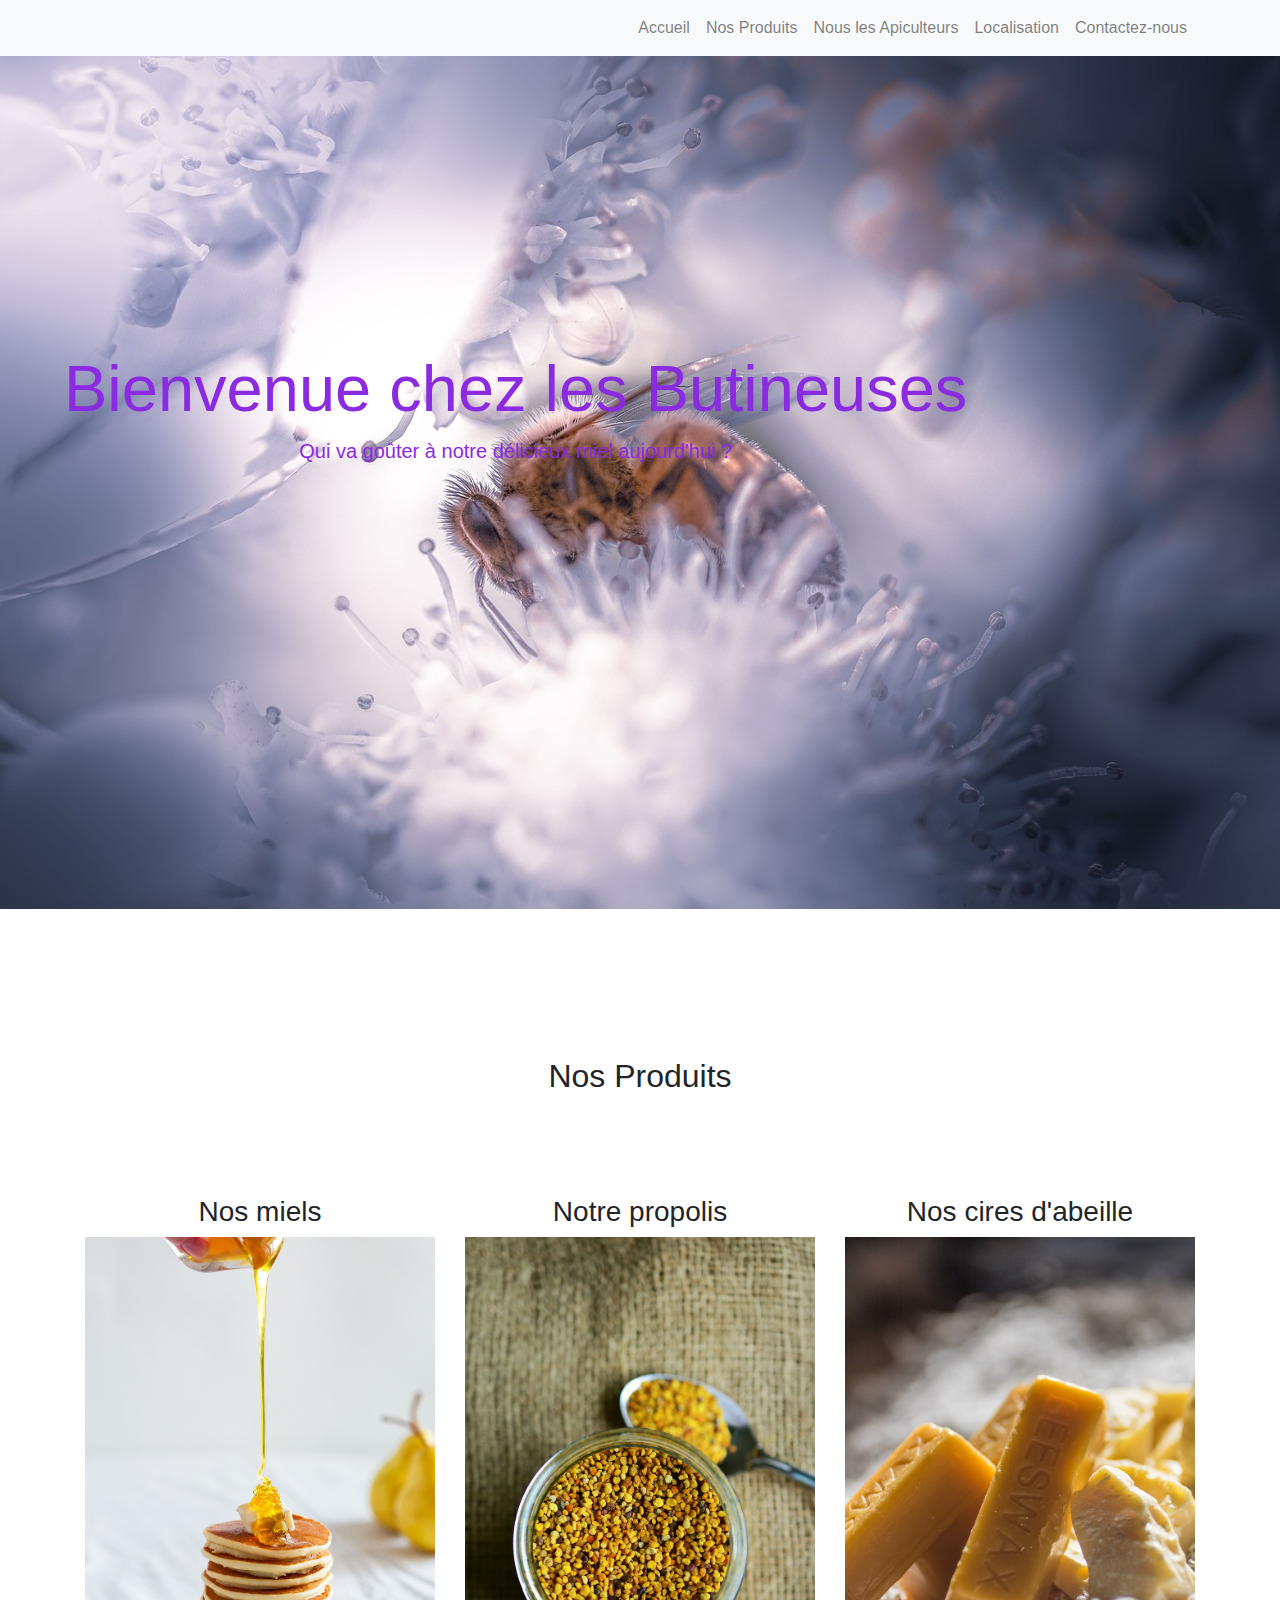
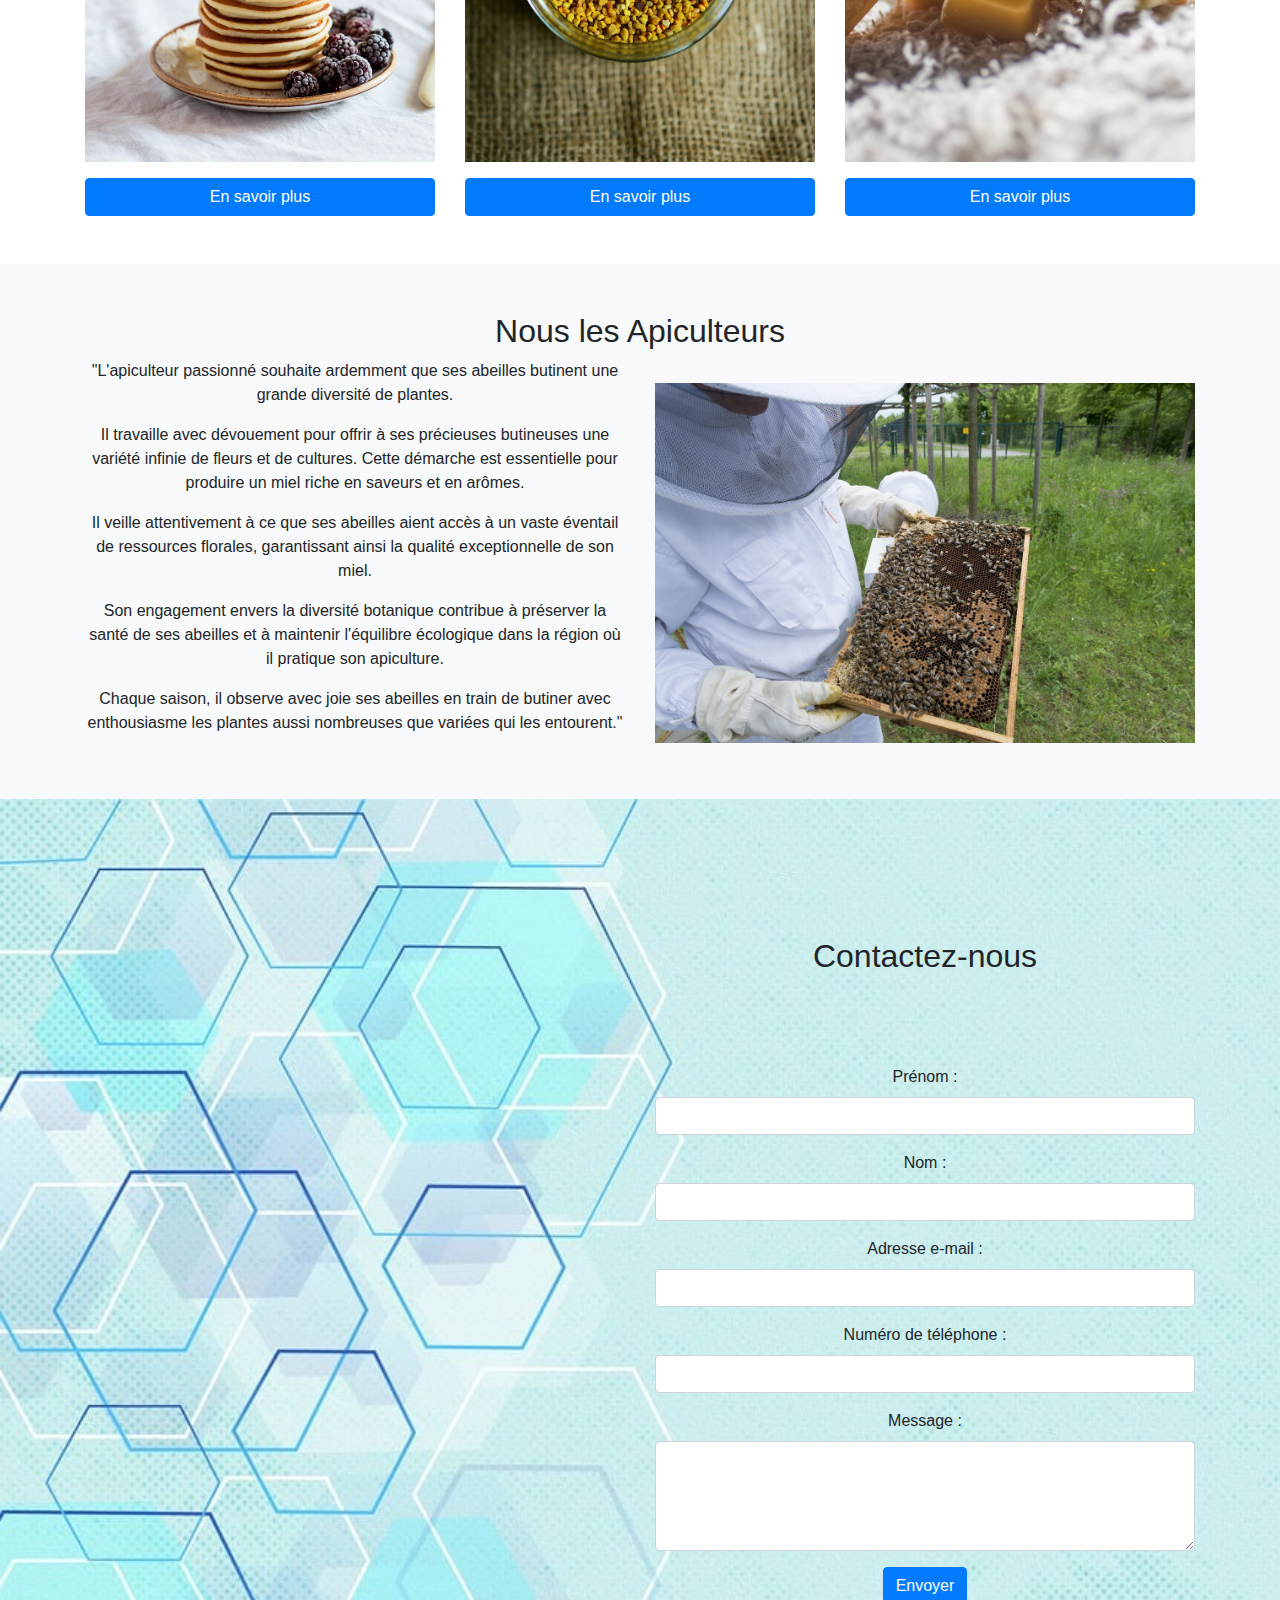
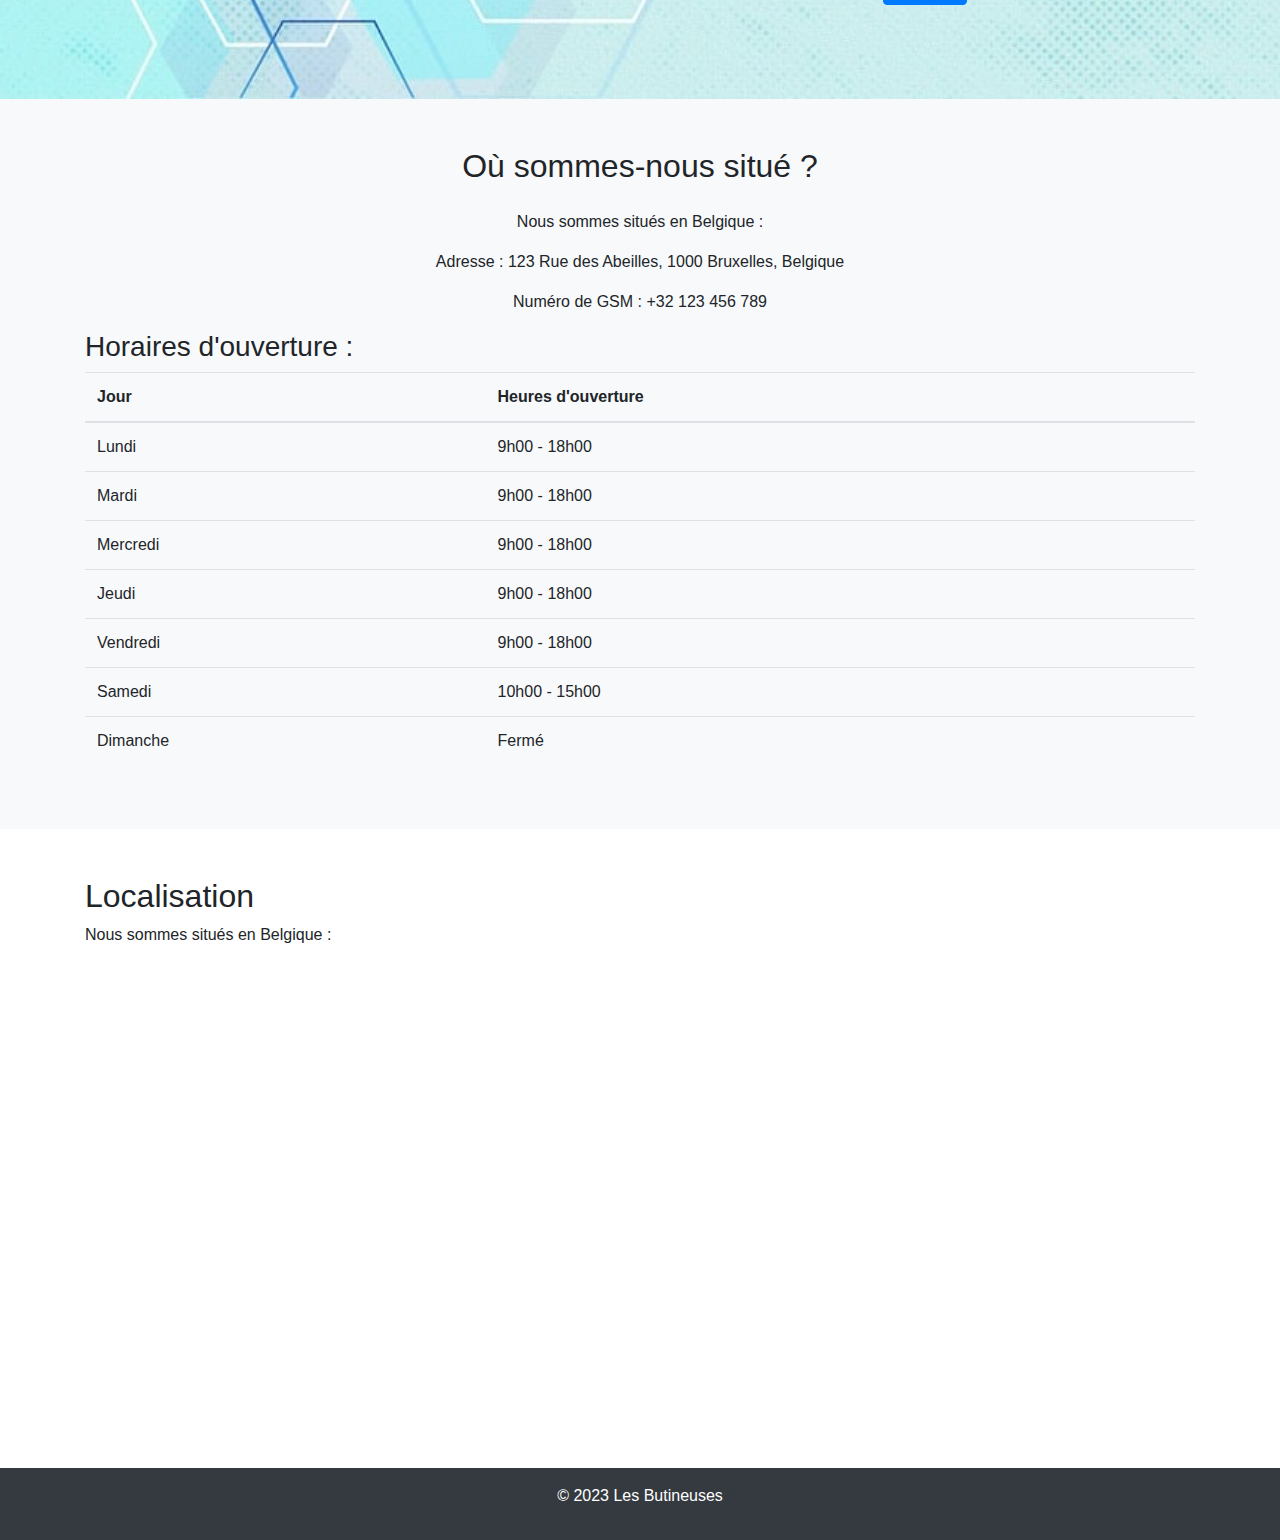
==== apiculteurs2/index.html @ 8235f088 "Add files via upload" ====
<!DOCTYPE html>
<html lang="fr">
<head>
    <meta charset="UTF-8">
    <meta name="viewport" content="width=device-width, initial-scale=1.0">
    <!-- Chargement des fichiers CSS Bootstrap -->
    <link rel="stylesheet" href="style.css">
    <link rel="stylesheet" href="https://maxcdn.bootstrapcdn.com/bootstrap/4.5.2/css/bootstrap.min.css">
    <link rel="stylesheet" href="https://cdn.jsdelivr.net/npm/bootstrap-icons@1.11.1/font/bootstrap-icons.css">
    <link rel="preconnect" href="https://fonts.googleapis.com">
    <link rel="preconnect" href="https://fonts.gstatic.com" crossorigin>
    <link href="https://fonts.googleapis.com/css2?family=Abril+Fatface&family=PT+Serif:ital,wght@1,700&family=Poppins:ital,wght@1,100&display=swap" rel="stylesheet"> 
    <title>Les Butineuses</title>
</head>


<body>

<!-- Barre de navigation Bootstrap -->
<nav class="navbar navbar-expand-lg navbar-light bg-light">
    <div class="container">
        
        <button class="navbar-toggler" type="button" data-toggle="collapse" data-target="#navbarNav"
            aria-controls="navbarNav" aria-expanded="false" aria-label="Toggle navigation">
            <span class="navbar-toggler-icon"></span>
        </button>
        <div class="collapse navbar-collapse" id="navbarNav">
            <ul class="navbar-nav ml-auto">
                <li class="nav-item">
                    <a class="nav-link" href="#accueil">
                        <i class="fas fa-home"></i> Accueil
                    </a>
                </li>
                <li class="nav-item">
                    <a class="nav-link" href="#nos-produits">
                        <i class="fas fa-shopping-basket"></i> Nos Produits
                    </a>
                </li>
                <li class="nav-item">
                    <a class="nav-link" href="#nous-les-apiculteurs">
                        <i class="fas fa-users"></i> Nous les Apiculteurs
                    </a>
                </li>
                <li class="nav-item">
                    <a class="nav-link" href="#localisation">
                        <i class="fas fa-map-marker-alt"></i> Localisation
                    </a>
                </li>
                <li class="nav-item">
                    <a class="nav-link" href="#contact">
                        <i class="fas fa-envelope"></i> Contactez-nous
                    </a>
                </li>
            </ul>
        </div>
    </div>
</nav>

<!-- Section Header avec Bootstrap -->
<header id="accueil" class="container-fluid p-0">
    <img src="images/accueil.jpg" alt="Image d'accueil" class="img-fluid w-100">
    <div class=" text-center position-absolute" style="top: 350px; left: 5%; background-color: transparent;">
        <h1 class="display-4" style="color: #8a2be2; font-size: 65px;"><strong>Bienvenue chez les Butineuses</strong></h1>
        <p class="lead" style="color: #8a2be2;">Qui va goûter à notre délicieux miel aujourd'hui ?</p>
    </div>
</header>


<!-- Section Nos Produits -->
<section id="nos-produits" class=" container-fluid p-5">
    <div class="container">
        <h2 class=" text-center" style="margin: 100px 0 100px 0;">Nos Produits</h2>
        <div class="row">
            <div class="col-md-4">
                <h3 class="text-center">Nos miels</h3>               
                <img src="images/miel.jpg" alt="Miel" class="img-fluid">
                <a href="miels.html" class="btn btn-primary btn-block mt-3">En savoir plus</a> <!-- Lien vers une autre page -->
            </div>
            <div class="col-md-4">
                <h3 class="text-center">Notre propolis</h3>
                <img src="images/pollen.jpg" alt="Pollen" class="img-fluid">
                <a href="propolis.html" class="btn btn-primary btn-block mt-3">En savoir plus</a> <!-- Lien vers une autre page -->
            </div>
            <div class="col-md-4">
                <h3 class="text-center">Nos cires d'abeille</h3>
                <img src="images/cire.jpg" alt="Cire d'Abeille" class="img-fluid">
                <a href="cires.html" class="btn btn-primary btn-block mt-3">En savoir plus</a> <!-- Lien vers une autre page -->
            </div>
        </div>
    </div>
</section>


<!-- Section Nous les Apiculteurs -->
<section id="nous-les-apiculteurs" class="container-fluid bg-light p-5">
    <div class="container">
        <h2 class="text-center">Nous les Apiculteurs</h2>
        <div class="row">
            <div class="col-md-6">
                <div class="d-flex flex-column align-items-center text-center">
                    <p>"L'apiculteur passionné souhaite ardemment que ses abeilles butinent une grande diversité de plantes.</p>
                    <p>Il travaille avec dévouement pour offrir à ses précieuses butineuses une variété infinie de fleurs et de cultures. Cette démarche est essentielle pour produire un miel riche en saveurs et en arômes.</p>
                    <p>Il veille attentivement à ce que ses abeilles aient accès à un vaste éventail de ressources florales, garantissant ainsi la qualité exceptionnelle de son miel.</p>
                    <p>Son engagement envers la diversité botanique contribue à préserver la santé de ses abeilles et à maintenir l'équilibre écologique dans la région où il pratique son apiculture.</p>
                    <p>Chaque saison, il observe avec joie ses abeilles en train de butiner avec enthousiasme les plantes aussi nombreuses que variées qui les entourent."</p>
                </div>
            </div>
            <div class="col-md-6">
                <div class="d-flex align-items-center justify-content-center">
                    <img src="images/apiculteur.jpg" alt="Apiculteurs" class="img-fluid mt-4">
                </div>
            </div>
        </div>
    </div>
</section>






<!-- Section Contactez-nous -->
<section id="contact" class="container-fluid bg-light p-5">
    <div class="container">
        <div class="row">
            <div class="col-md-6 offset-md-6 text-center"> <!-- Ajout de la classe text-center -->
                <!-- Contenu de la section Contact -->
                <h2 class="text-center" style="margin: 90px;">Contactez-nous</h2>
                <form id="contact-form">
        
            <div class="form-group">
                <label for="prenom">Prénom :</label>
                <input type="text" class="form-control" id="prenom" name="prenom" required>
            </div>
            <div class="form-group">
                <label for="nom">Nom :</label>
                <input type="text" class="form-control" id="nom" name="nom" required>
            </div>
            <div class="form-group">
                <label for="email">Adresse e-mail :</label>
                <input type="email" class="form-control" id="email" name="email" required>
            </div>
            <div class="form-group">
                <label for="telephone">Numéro de téléphone :</label>
                <input type="tel" class="form-control" id="telephone" name="telephone" required>
            </div>
            <div class="form-group">
                <label for="message">Message :</label>
                <textarea class="form-control" id="message" name="message" rows="4"></textarea>
            </div>
            
        
            <button type="submit" class="btn btn-primary">Envoyer</button>
                </form>
                <div id="confirmation" class="mt-3 text-success"></div>
            </div>
        </div>
    </div>
</section>

<!-- Section Où Nous Sommes -->
<section id="ou-nous-sommes" class="container-fluid bg-light p-5">
    <div class="container">
        <h2 class="text-center" style="margin-bottom: 25px;">Où sommes-nous situé ?</h2>
        <p class="text-center">Nous sommes situés en Belgique :</p>
        <p class="text-center">Adresse : 123 Rue des Abeilles, 1000 Bruxelles, Belgique</p>
        <p class="text-center">Numéro de GSM : +32 123 456 789</p>

        <h3>Horaires d'ouverture :</h3>
        <table class="table">
            <thead>
                <tr>
                    <th>Jour</th>
                    <th>Heures d'ouverture</th>
                </tr>
            </thead>
            <tbody>
                <tr>
                    <td>Lundi</td>
                    <td>9h00 - 18h00</td>
                </tr>
                <tr>
                    <td>Mardi</td>
                    <td>9h00 - 18h00</td>
                </tr>
                <tr>
                    <td>Mercredi</td>
                    <td>9h00 - 18h00</td>
                </tr>
                <tr>
                    <td>Jeudi</td>
                    <td>9h00 - 18h00</td>
                </tr>
                <tr>
                    <td>Vendredi</td>
                    <td>9h00 - 18h00</td>
                </tr>
                <tr>
                    <td>Samedi</td>
                    <td>10h00 - 15h00</td>
                </tr>
                <tr>
                    <td>Dimanche</td>
                    <td>Fermé</td>
                </tr>
            </tbody>
        </table>
    </div>
</section>



<!-- Section Localisation -->
<section id="localisation" class="container-fluid p-5">
    <div class="container">
        <h2>Localisation</h2>
        <p>Nous sommes situés en Belgique :</p>
        
        <!-- Intégration de la carte Google Maps -->
        <iframe src="https://www.google.com/maps/embed?pb=!1m18!1m12!1m3!1d25056.127631229388!2d4.322656421193169!3d50.85033909816676!2m3!1f0!2f0!3f0!3m2!1i1024!2i768!4f13.1!3m3!1m2!1s0x47c3c3c1d13168e3%3A0xd9b71e453b50c2a0!2sBrussels%2C%20Belgium!5e0!3m2!1sen!2sus!4v1606883660136!5m2!1sen!2sus"
            width="100%" height="450" frameborder="0" style="border:0;" allowfullscreen=""
            aria-hidden="false" tabindex="0"></iframe>
    </div>
</section>


<!-- Pied de page -->
<footer class="container-fluid bg-dark text-white text-center py-3">
    <p>&copy; 2023 Les Butineuses</p>
</footer>

<!-- Chargement des fichiers JavaScript Bootstrap -->
<script src="https://code.jquery.com/jquery-3.5.1.slim.min.js"></script>
<script src="https://cdn.jsdelivr.net/npm/@popperjs/core@2.5.4/dist/umd/popper.min.js"></script>
<script src="https://maxcdn.bootstrapcdn.com/bootstrap/4.5.2/js/bootstrap.min.js"></script>


</body>
</html>
---- apiculteurs2/style.css ----
/* styles personnalisés */
.jumbotron {
    background-image: url(images/abeillevolante.gif);
    background-repeat: no-repeat;
    background-size: 10%;
    color: white;
   
    
}

h1{
    font-family: 'Abril Fatface PT Serif Poppins', cursive, sans-serif, serif;
}
.subtitle {
    font-size: 25px;
    font-weight: bold;
}

/* Couleur personnalisée pour les éléments du menu en violet (#8a2be2) */
li {
    color: #8a2be2;
}

#contact {
    background: url(images/contact.jpg);
    background-repeat: no-repeat;
    background-size: cover;
    height: 100vh; /* La section prendra la hauteur de la fenêtre du navigateur */
    
    
}
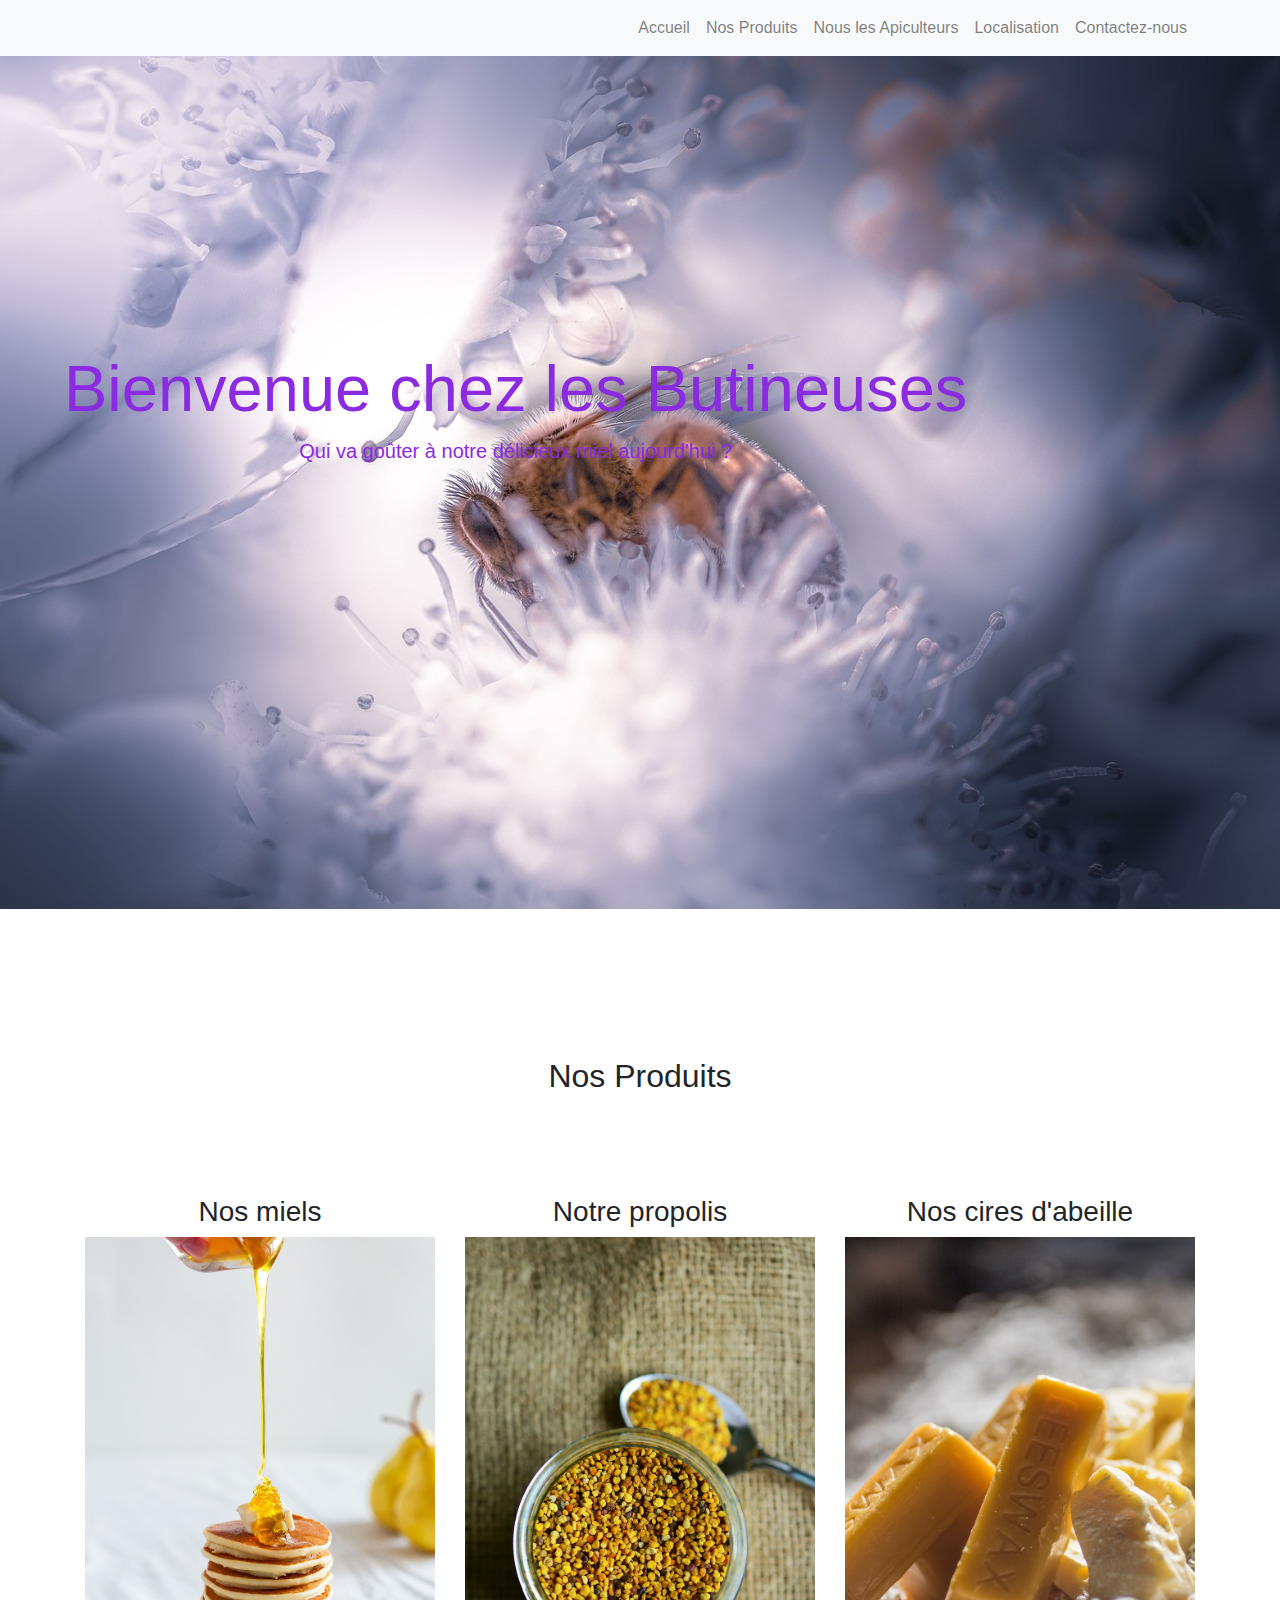
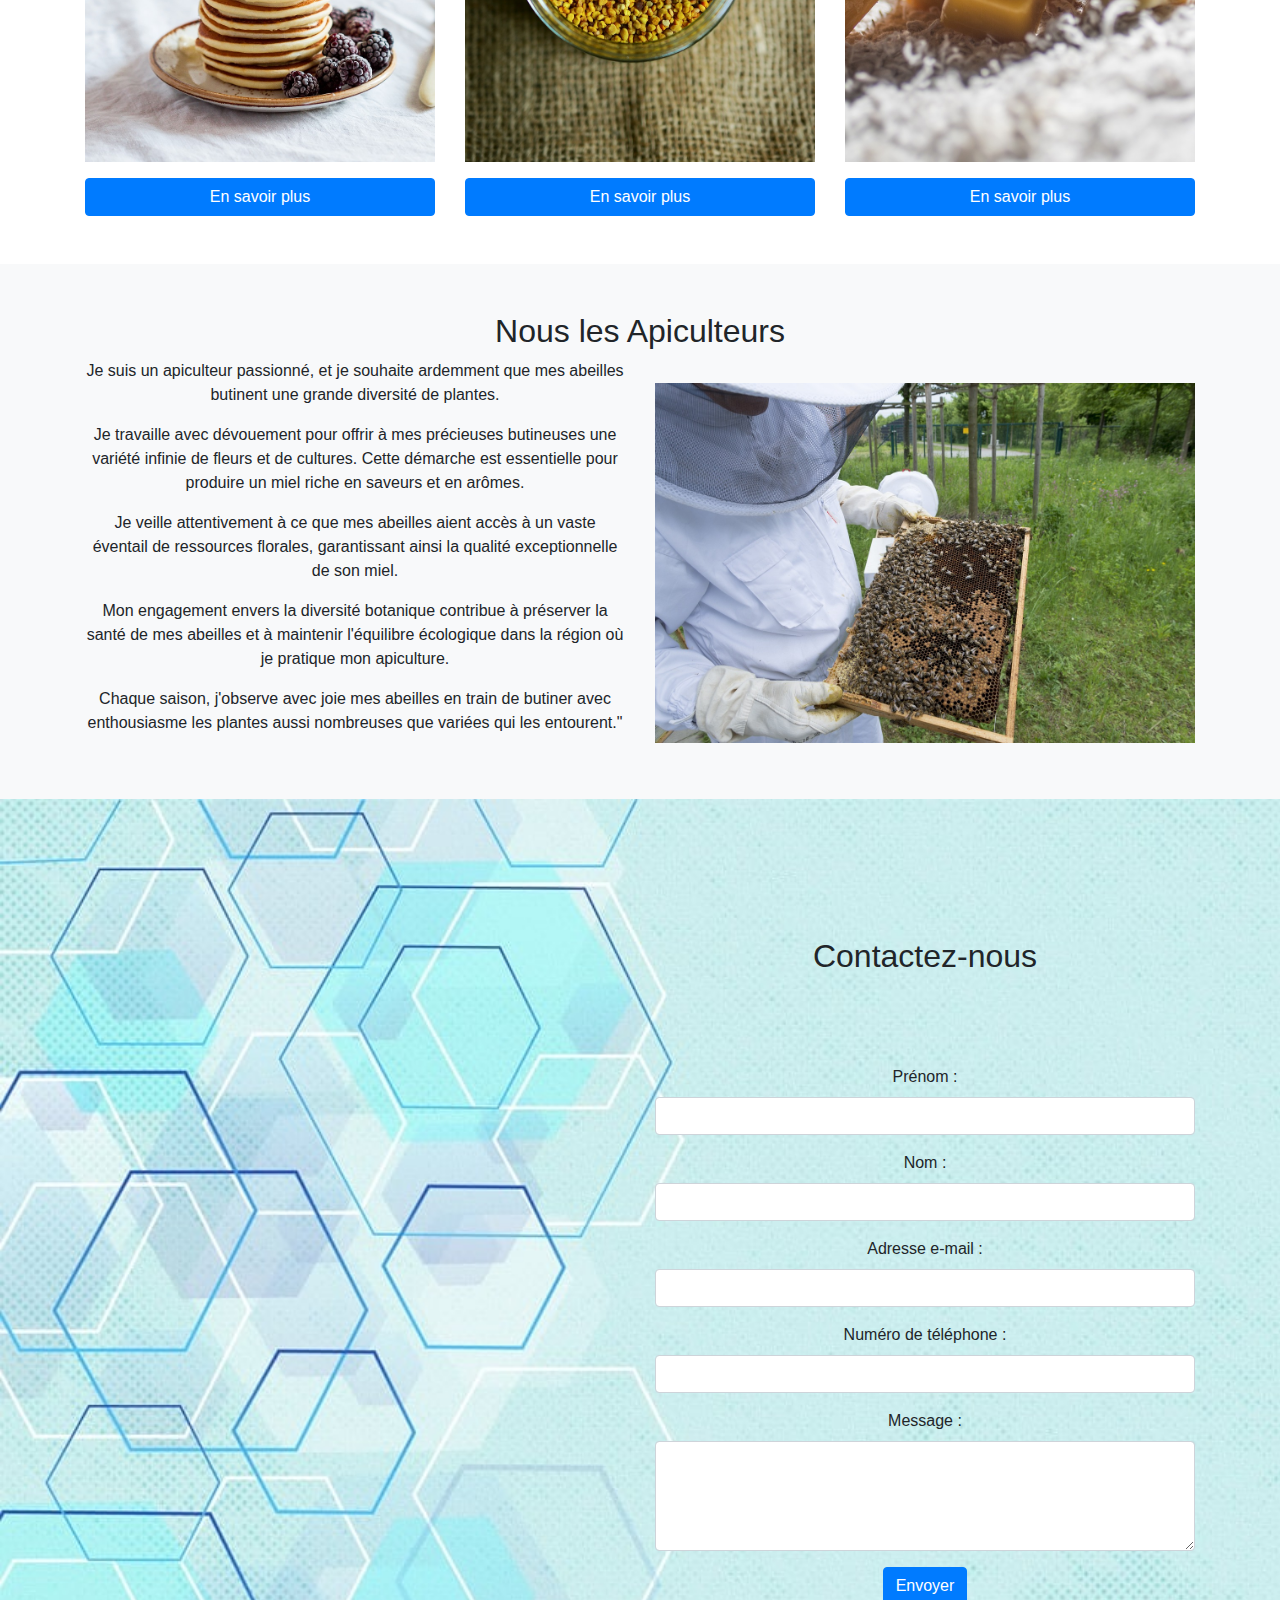
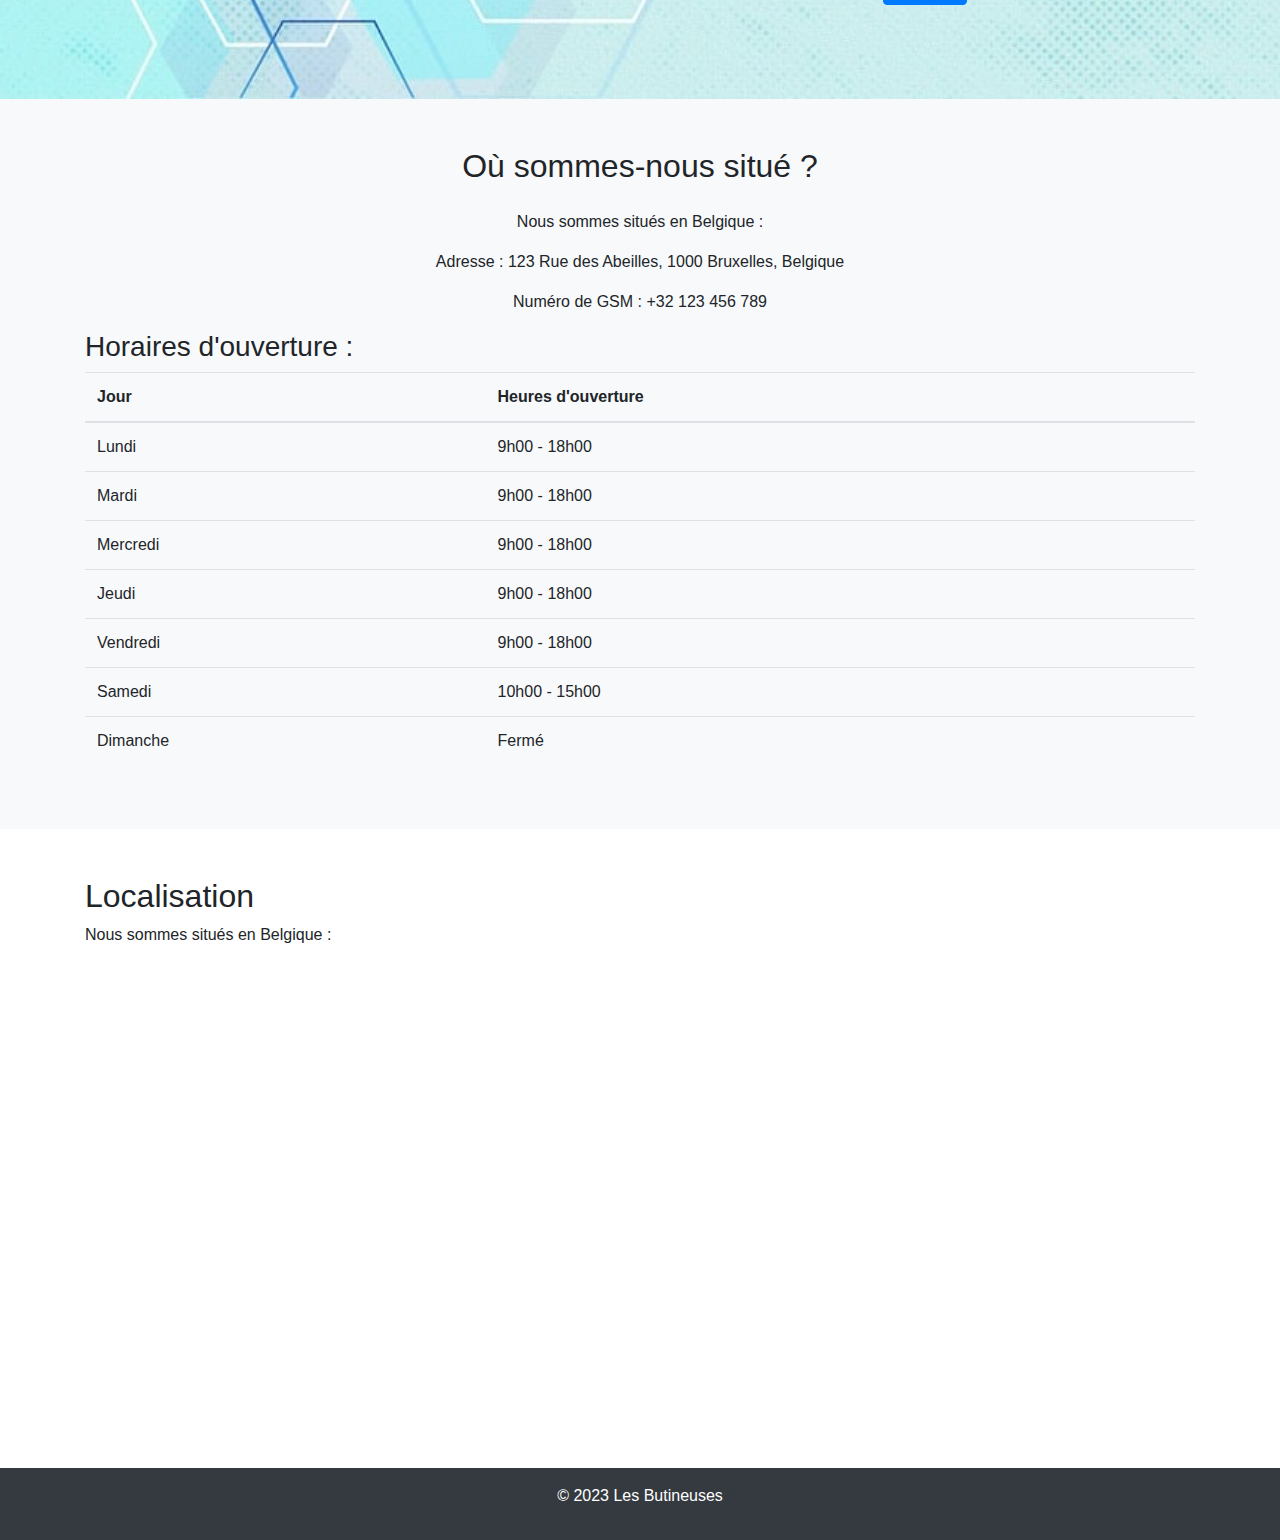
==== commit 7937f853: "Update index.html" ====
--- a/apiculteurs2/index.html
+++ b/apiculteurs2/index.html
@@ -98,11 +98,11 @@
         <div class="row">
             <div class="col-md-6">
                 <div class="d-flex flex-column align-items-center text-center">
-                    <p>"L'apiculteur passionné souhaite ardemment que ses abeilles butinent une grande diversité de plantes.</p>
-                    <p>Il travaille avec dévouement pour offrir à ses précieuses butineuses une variété infinie de fleurs et de cultures. Cette démarche est essentielle pour produire un miel riche en saveurs et en arômes.</p>
-                    <p>Il veille attentivement à ce que ses abeilles aient accès à un vaste éventail de ressources florales, garantissant ainsi la qualité exceptionnelle de son miel.</p>
-                    <p>Son engagement envers la diversité botanique contribue à préserver la santé de ses abeilles et à maintenir l'équilibre écologique dans la région où il pratique son apiculture.</p>
-                    <p>Chaque saison, il observe avec joie ses abeilles en train de butiner avec enthousiasme les plantes aussi nombreuses que variées qui les entourent."</p>
+                    <p>Je suis un apiculteur passionné, et je souhaite ardemment que mes abeilles butinent une grande diversité de plantes.</p>
+                    <p>Je travaille avec dévouement pour offrir à mes précieuses butineuses une variété infinie de fleurs et de cultures. Cette démarche est essentielle pour produire un miel riche en saveurs et en arômes.</p>
+                    <p>Je veille attentivement à ce que mes abeilles aient accès à un vaste éventail de ressources florales, garantissant ainsi la qualité exceptionnelle de son miel.</p>
+                    <p>Mon engagement envers la diversité botanique contribue à préserver la santé de mes abeilles et à maintenir l'équilibre écologique dans la région où je pratique mon apiculture.</p>
+                    <p>Chaque saison, j'observe avec joie mes abeilles en train de butiner avec enthousiasme les plantes aussi nombreuses que variées qui les entourent."</p>
                 </div>
             </div>
             <div class="col-md-6">
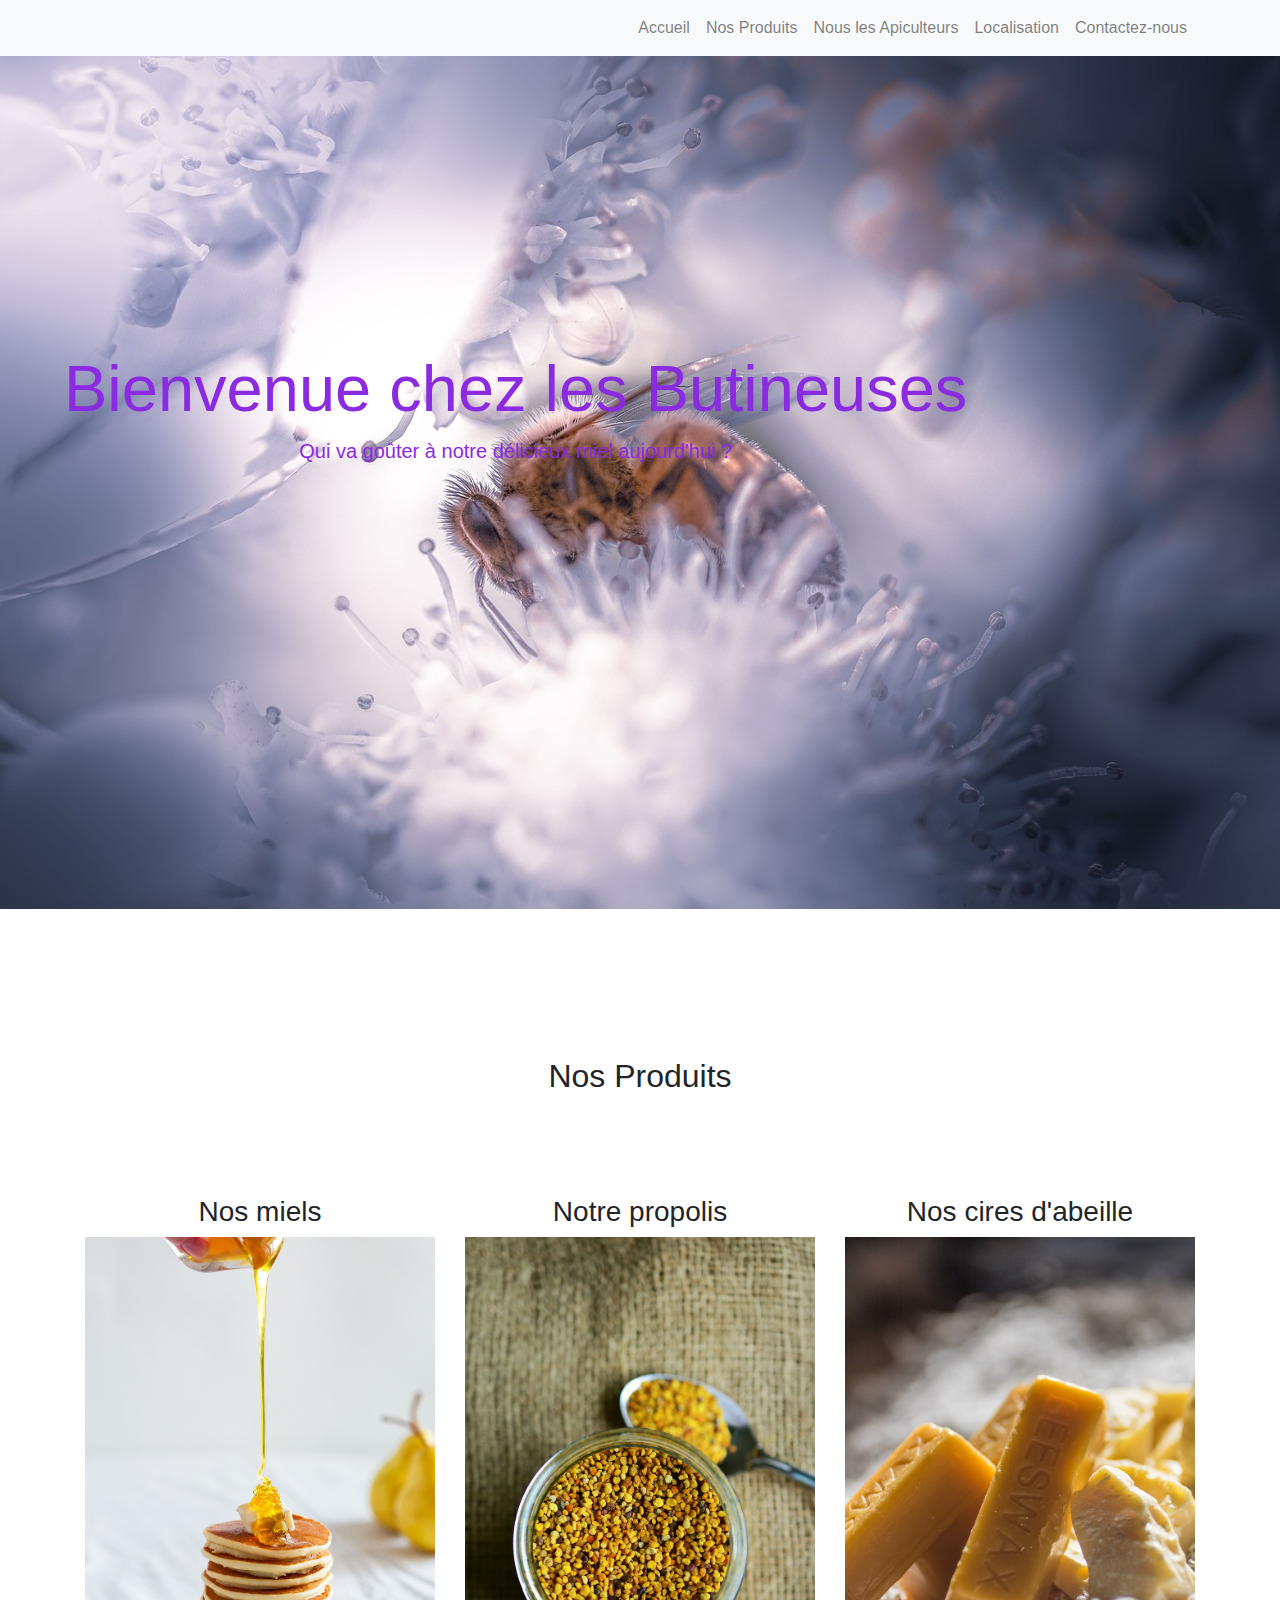
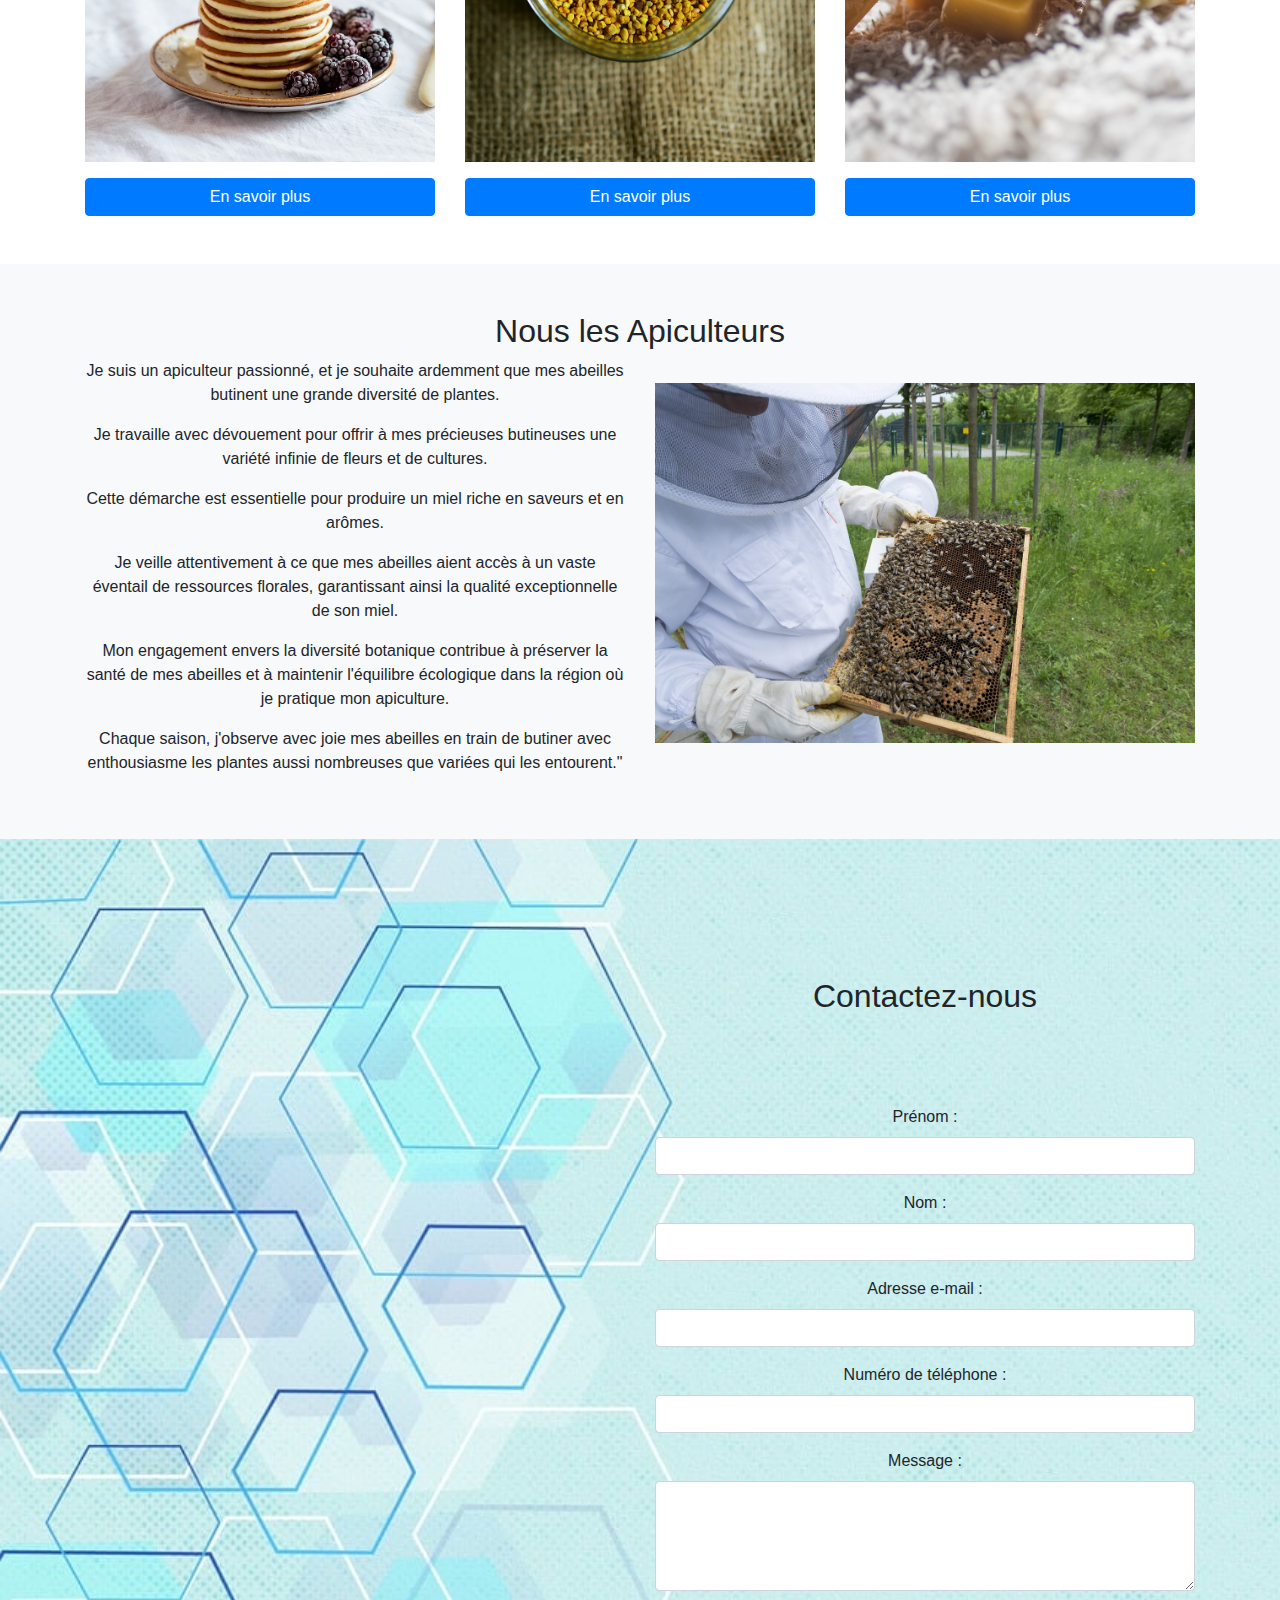
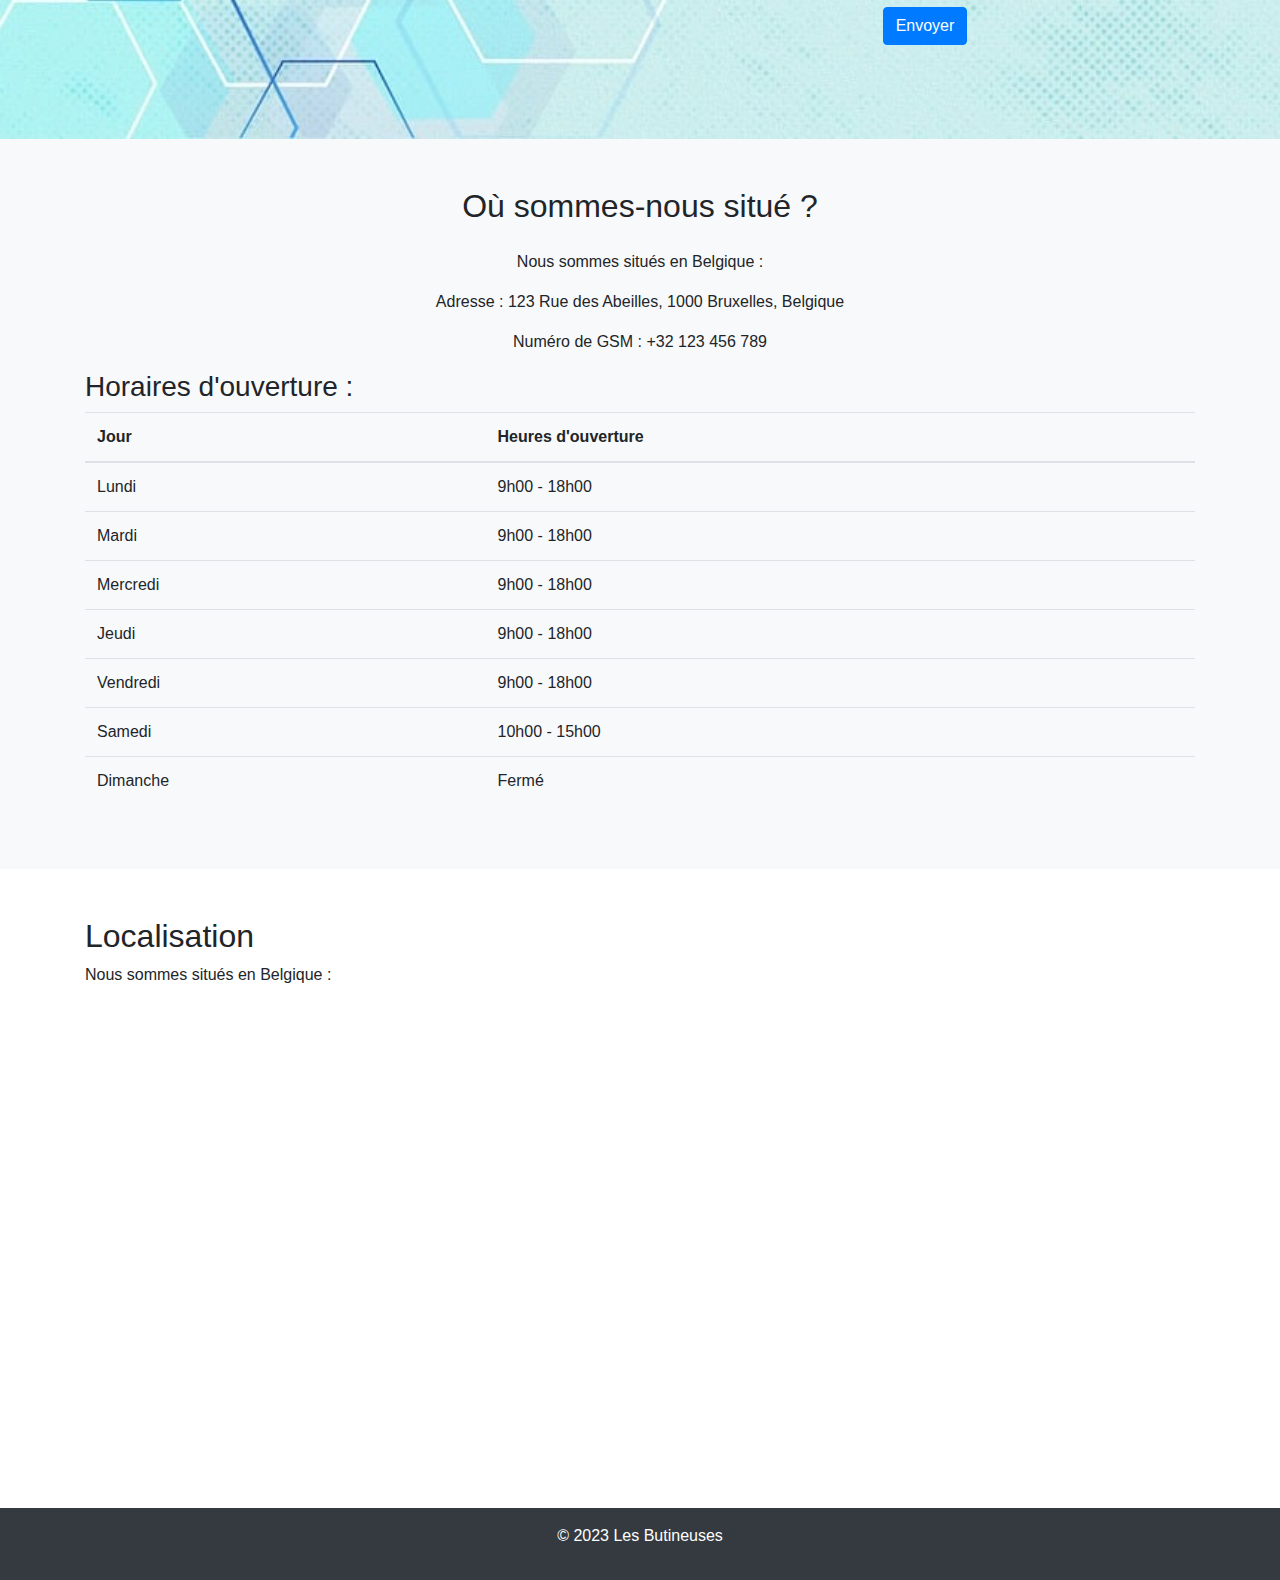
==== commit 73cfb5a7: "Update index.html" ====
--- a/apiculteurs2/index.html
+++ b/apiculteurs2/index.html
@@ -99,7 +99,8 @@
             <div class="col-md-6">
                 <div class="d-flex flex-column align-items-center text-center">
                     <p>Je suis un apiculteur passionné, et je souhaite ardemment que mes abeilles butinent une grande diversité de plantes.</p>
-                    <p>Je travaille avec dévouement pour offrir à mes précieuses butineuses une variété infinie de fleurs et de cultures. Cette démarche est essentielle pour produire un miel riche en saveurs et en arômes.</p>
+                    <p>Je travaille avec dévouement pour offrir à mes précieuses butineuses une variété infinie de fleurs et de cultures.</p>
+                    <p>Cette démarche est essentielle pour produire un miel riche en saveurs et en arômes.</p>
                     <p>Je veille attentivement à ce que mes abeilles aient accès à un vaste éventail de ressources florales, garantissant ainsi la qualité exceptionnelle de son miel.</p>
                     <p>Mon engagement envers la diversité botanique contribue à préserver la santé de mes abeilles et à maintenir l'équilibre écologique dans la région où je pratique mon apiculture.</p>
                     <p>Chaque saison, j'observe avec joie mes abeilles en train de butiner avec enthousiasme les plantes aussi nombreuses que variées qui les entourent."</p>
